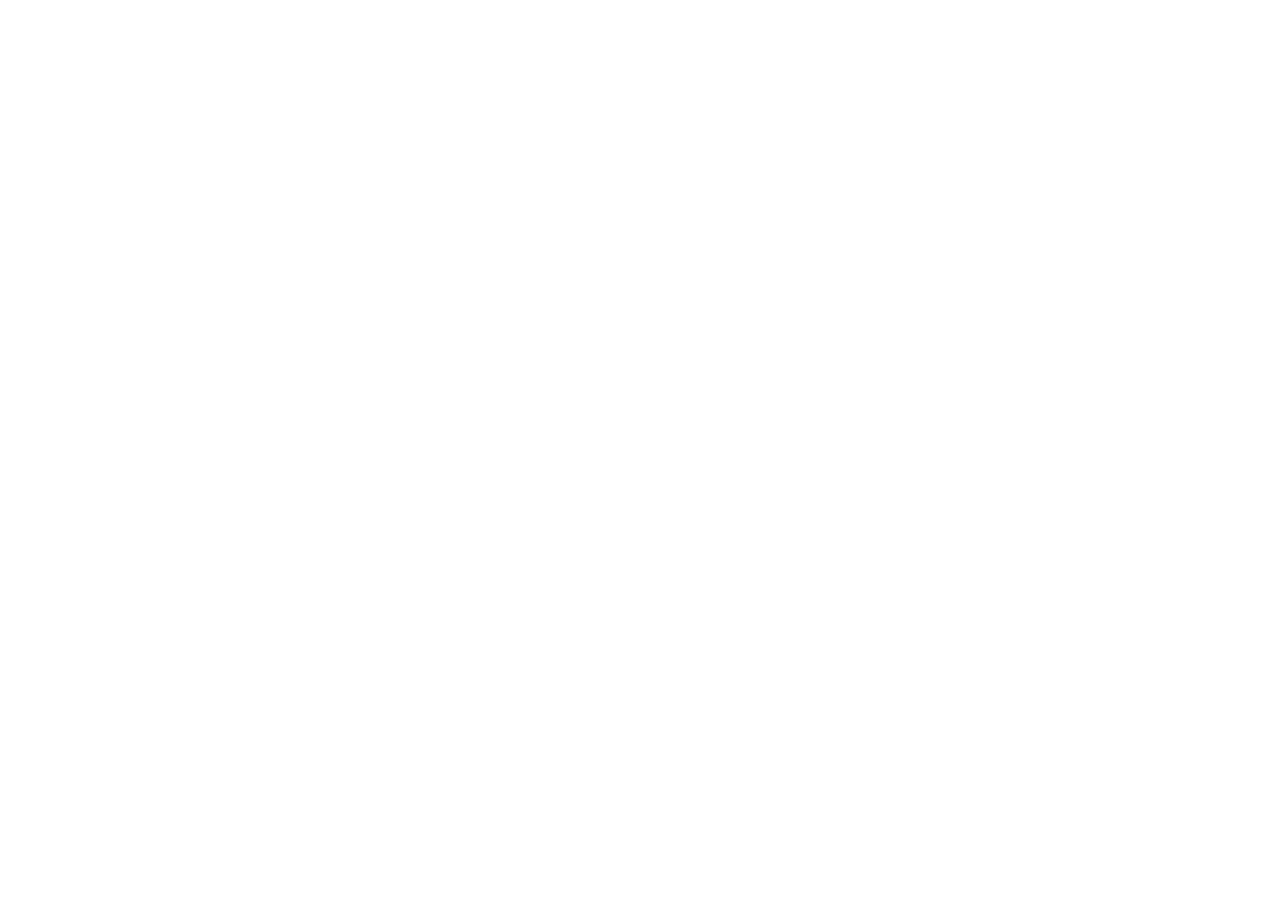
==== source/index.html @ 132bc819 "Создана изначальная структура сайта." ====
<!doctype html>
<html lang="ru">
<head>
	<meta charset="UTF-8">
	<meta name="description" content="60 лет первому месторождению в Западной Сибири">
	<meta name="author" content="Стёпчин Павел">

	<title>60 лет Берёзово</title>
	<link rel="icon" href="favicon.ico" type="image/x-icon">
	<link rel="shortcut icon" href="favicon.ico" type="image/x-icon">
	<link href="frameworks/bootstrap/css/bootstrap.min.css" rel="stylesheet">
	<link href="frameworks/booklet/jquery.booklet.1.4.0.css" rel="stylesheet">
	<link href="css/bootstrap.css" rel="stylesheet">
	<link href="css/berezovo.css" rel="stylesheet">
	
	<script type="text/javascript" src="frameworks/jquery/jquery-1.8.3.min.js"></script>
	<script type="text/javascript" src="frameworks/bootstrap/js/bootstrap.min.js"></script>
	<script type="text/javascript" src="js/berezovo.js"></script>

	<!-- Le HTML5 shim, for IE6-8 support of HTML5 elements -->
	<!--[if lt IE 9]>
	<script src="http://html5shim.googlecode.com/svn/trunk/html5.js"></script>
	<![endif]-->
</head>
<body>
	<header>
		<div class="heraldic heraldic-hanty"></div>
		<div class="heraldic heraldic-berezovo"></div>
		<div class="site-title" alt="60 лет газу Западной Сибири"></div>
	</header>

	<div class="container">
		
  	</div>
</body>
</html>
---- source/css/berezovo.css ----
.heraldic
{
	display: inline-block;
}

.heraldic-hanty
{
	/*
	НАДО: фон с гербом Ханты-Мансийска.
	*/
}

.heraldic-berezovo
{
	/*
	НАДО: фон с гербом Берёзово.
	*/
}

.site-title
{
	/*
	НАДО: сделать фон шрифтом газеты "Известия" с текстом "60 лет газу Западной Сибири".
	*/
}
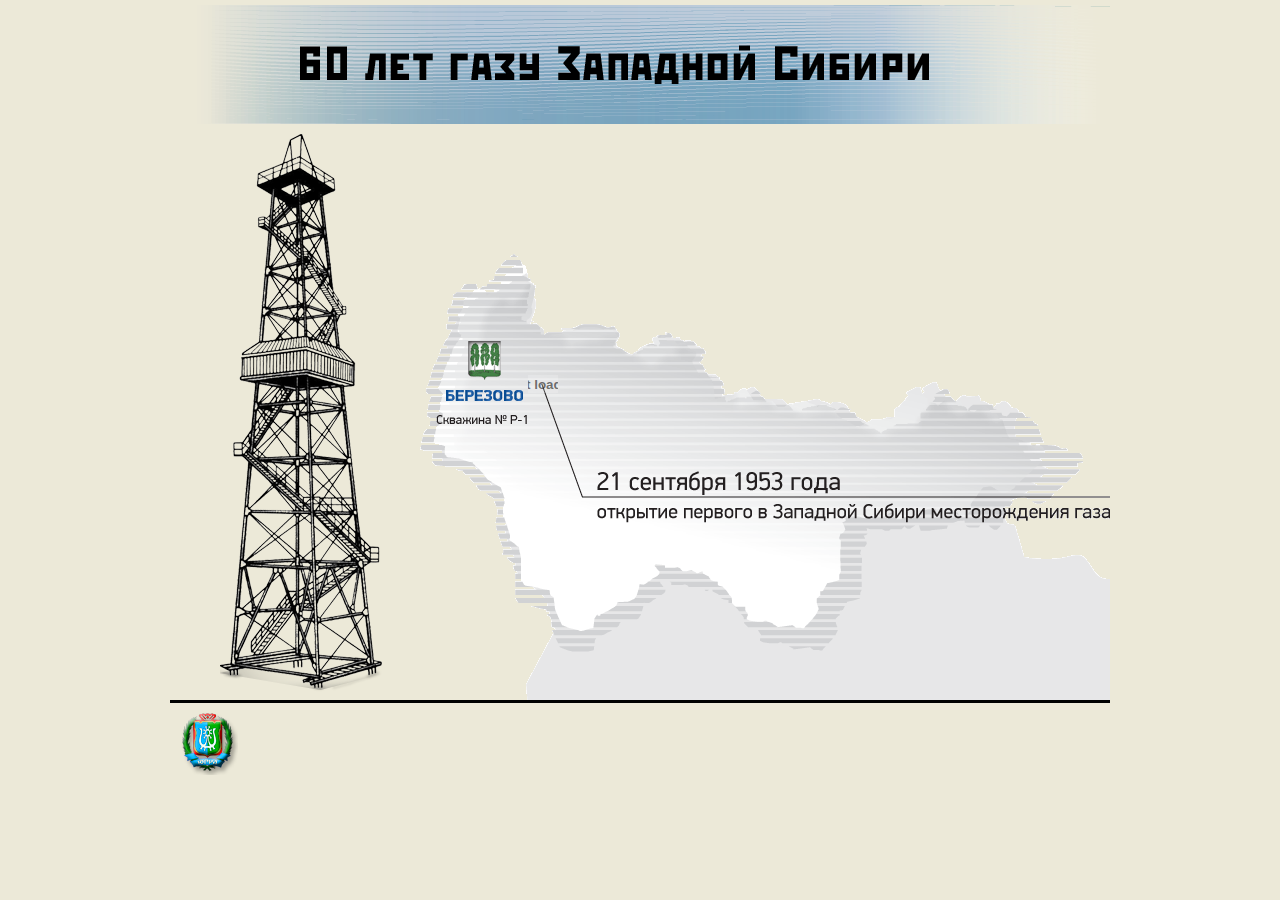
==== commit bc8b8360: "commit_start" ====
--- a/source/index.html
+++ b/source/index.html
@@ -3,7 +3,7 @@
 <head>
 	<meta charset="UTF-8">
 	<meta name="description" content="60 лет первому месторождению в Западной Сибири">
-	<meta name="author" content="Стёпчин Павел">
+	<meta name="author" content="">
 
 	<title>60 лет Берёзово</title>
 	<link rel="icon" href="favicon.ico" type="image/x-icon">
@@ -23,14 +23,62 @@
 	<![endif]-->
 </head>
 <body>
-	<header>
-		<div class="heraldic heraldic-hanty"></div>
-		<div class="heraldic heraldic-berezovo"></div>
-		<div class="site-title" alt="60 лет газу Западной Сибири"></div>
-	</header>
 
-	<div class="container">
-		
-  	</div>
+	
+
+<div class="container">
+
+	
+	<div class="header">
+	   
+		<div class="site-title" alt="60 лет газу Западной Сибири">
+		</div>
+    </div>
+	<div class="linetop">
+	</div>
+	
+	
+	
+	
+	
+	
+	<div class="hmenu">
+	</div>
+	
+	<div class="centercontent">
+	
+    <div class="point">
+	<object classid="clsid:d27cdb6e-ae6d-11cf-96b8-444553540000" width="30" height="30" id="player1" align="">
+    <param name="movie" value="swf/redpoint2.swf" />
+    <param name="quality" value="high" />
+    <param name="bgcolor" value="111111"/>
+    <param name="menu" value="false"/>
+    <param name="wmode" value="transparent" />
+    <param name="swfversion" value="6.0.65.0" />
+    <param name="expressinstall" value="Scripts/expressInstall.swf" />
+    <object type="application/x-shockwave-flash" data="swf/redpoint2.swf" width="30" height="30">
+        <param name="quality" value="high" />
+        <param name="wmode" value="transparent" />
+        <param name="swfversion" value="6.0.65.0" />
+        <param name="expressinstall" value="Scripts/expressInstall.swf" />
+    </object>
+</object>
+	</div>
+
+	</div>
+    
+	<div class="linebottom">
+	</div>
+	
+	<div class="footer">
+	
+	   <div class="heraldic-hanty">
+	   </div>
+    </div>
+
+
+	
+
+</div>
 </body>
 </html>--- a/source/css/berezovo.css
+++ b/source/css/berezovo.css
@@ -1,25 +1,153 @@
-.heraldic
-{
-	display: inline-block;
-}
-
-.heraldic-hanty
-{
-	/*
-	НАДО: фон с гербом Ханты-Мансийска.
-	*/
-}
-
-.heraldic-berezovo
-{
-	/*
-	НАДО: фон с гербом Берёзово.
-	*/
-}
-
-.site-title
-{
-	/*
-	НАДО: сделать фон шрифтом газеты "Известия" с текстом "60 лет газу Западной Сибири".
-	*/
-}+body {
+font-family: tahoma,arial;
+background:#ece9d8;
+font-size:14pt;
+}
+
+
+
+.container{
+
+}
+
+
+
+
+.header {
+margin-top: 5px;
+height: 119px;
+width: 940px;
+border: px solid #000;
+background-colr:#c0d2e2;
+background-image: url("../img/ventil.png");
+}
+
+.site-title {
+margin-top: 5px;
+height: 119px;
+width: 940px;
+border: px solid #000;
+background-image: url("../img/text60.png");
+background-repeat: no-repeat;
+background-position: 130px 40px;
+/*
+	НАДО: сделать фон шрифтом газеты "Известия" с текстом "60 лет газу Западной Сибири".
+	*/
+}
+
+
+.linetop 
+height: 3px;
+
+border: px solid #000;
+background-color:#000;
+}
+
+
+.hmenu {
+height: 30px;
+width: 940px;
+border: px solid #000;
+background-colr:#d4d4d4;
+}
+
+
+.centercontent {
+height: 576px;
+width: 940px;
+border: px solid #000;
+background: url("../img/bashnia.png"), url("../img/map.png");
+background-repeat: no-repeat;
+background-position: 50px 10px,250px 130px;
+position:relative;
+}
+
+
+.text1 {
+font-size:14pt;
+height: 400px;
+width: 400px;
+margin-left: 500px;
+padding-top: 100px;
+
+}
+
+.linebottom {
+height: 3px;
+border: px solid #000;
+background-color:#000;
+}
+
+
+
+.footer {
+height: 73px;
+width: 940px;
+border: px solid #000;
+background-coor:#c0d2e2;
+}
+
+
+.heraldic-hanty {
+height: 73px;
+width: 940px;
+background-image: url("../img/admin.png");
+background-repeat: no-repeat;
+background-position: 10px 10px;
+	/*
+	НАДО: фон с гербом Ханты-Мансийска.
+	*/}
+
+
+.point {
+position:absolute;
+left:358px;
+top:245px;
+}
+
+
+
+
+
+
+
+
+
+
+
+
+
+
+
+
+
+
+
+
+
+
+
+
+
+
+
+
+
+
+
+
+
+.heraldic
+{
+	display: inline-block;
+}
+
+
+
+.heraldic-berezovo
+{
+	/*
+	НАДО: фон с гербом Берёзово.
+	*/
+}
+
